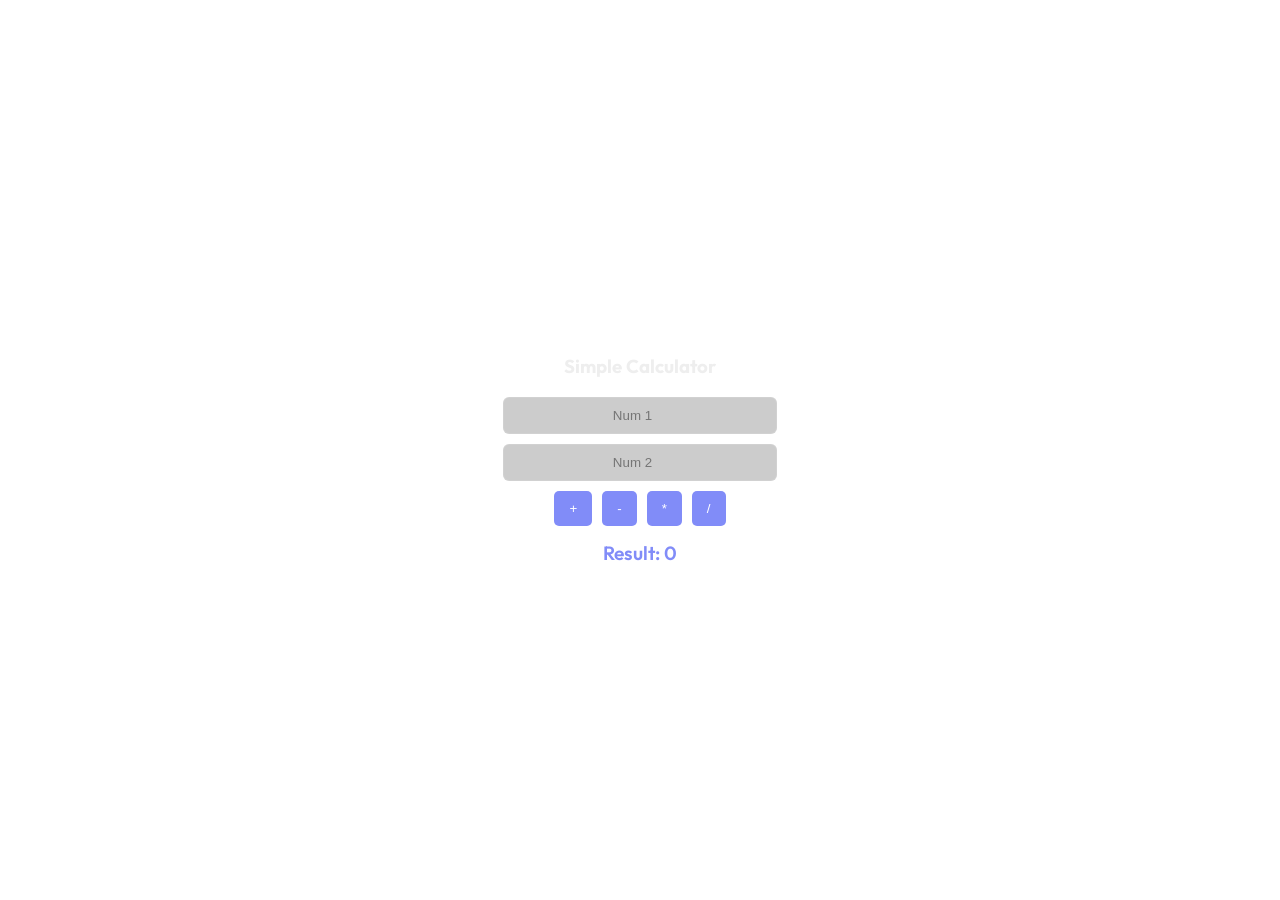
==== projects/calculator/index.html @ 0fa1232e "specs and design for calculator project" ====
<!DOCTYPE html>
<html lang="en">
<head>
  <meta charset="UTF-8">
  <link href="https://fonts.googleapis.com/css2?family=Outfit:wght@300;400;600&display=swap" rel="stylesheet">
  <link rel="stylesheet" href="style.css">
</head>
<body>
  <div class="card" id="calc-card">
    <h3>Simple Calculator</h3>
    <input type="number" id="calc-n1" placeholder="Num 1">
    <input type="number" id="calc-n2" placeholder="Num 2">
    <div class="ops">
      <button onclick="runCalc('+')">+</button>
      <button onclick="runCalc('-')">-</button>
      <button onclick="runCalc('*')">*</button>
      <button onclick="runCalc('/')">/</button>
    </div>
    <div id="calc-res">Result: 0</div>
  </div>
  <script src="script.js"></script>
</body>
</html>
---- projects/calculator/style.css ----
body {
  font-family: 'Outfit', sans-serif;
  background: transparent;
  color: #eee;
  margin: 0;
  display: flex;
  justify-content: center;
  align-items: center;
  height: 100vh;
}
.card {
  background: rgba(255,255,255,0.03);
  padding: 30px;
  border-radius: 16px;
  border: 1px solid rgba(255,255,255,0.06);
  text-align: center;
  width: 280px;
}
input {
  width: 90%;
  padding: 10px;
  margin-bottom: 10px;
  background: rgba(0,0,0,0.2);
  border: 1px solid rgba(255,255,255,0.1);
  color: white;
  text-align: center;
  border-radius: 6px;
}
.ops {
  display: flex;
  justify-content: center;
  gap: 10px;
  margin-bottom: 15px;
}
button {
  padding: 10px 15px;
  background: #818cf8;
  border: none;
  color: white;
  border-radius: 5px;
  cursor: pointer;
}
#calc-res {
  font-size: 1.2rem;
  color: #818cf8;
  font-weight: 600;
}
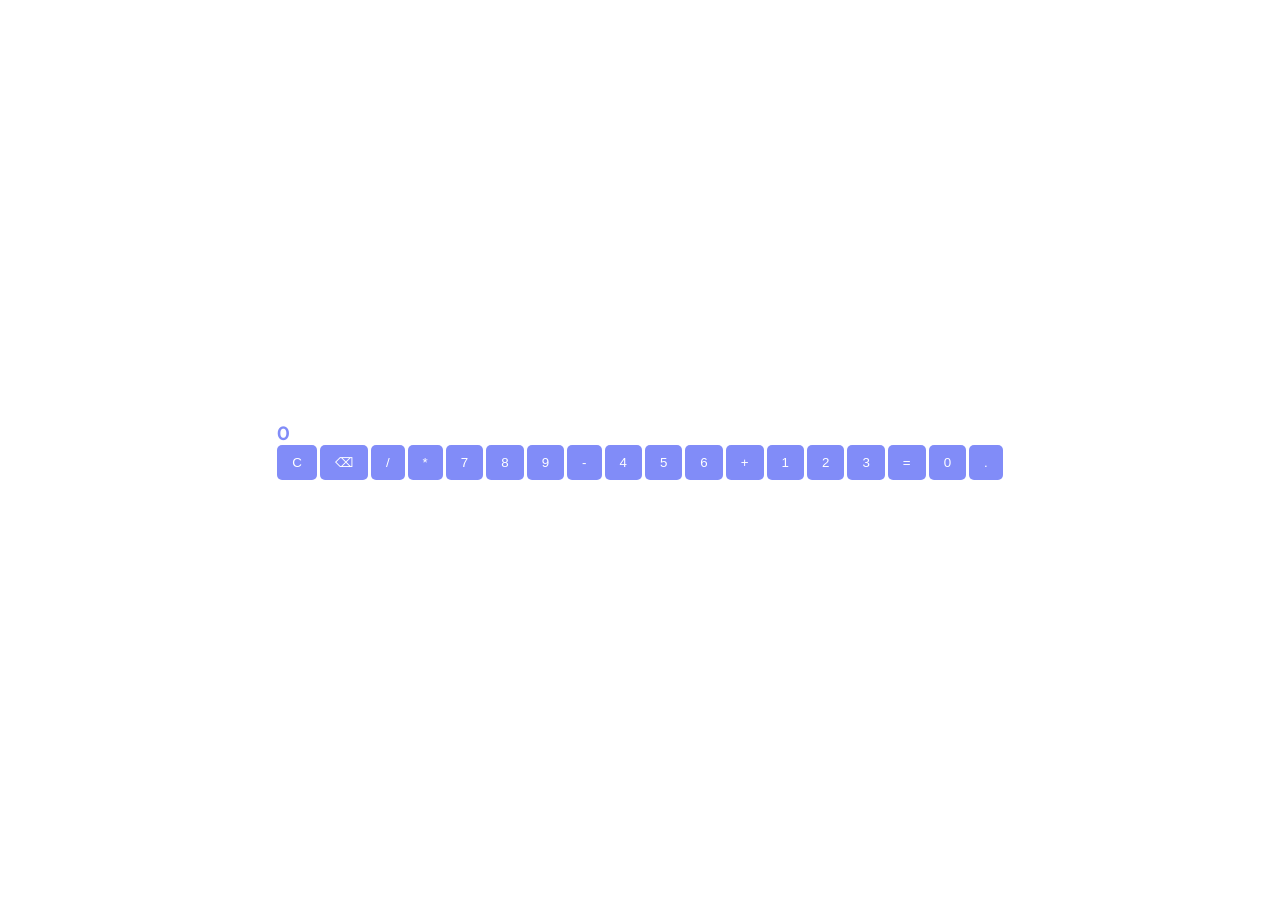
==== commit f8106524: "feat: construct structural layout elements for calculator milestone" ====
--- a/projects/calculator/index.html
+++ b/projects/calculator/index.html
@@ -2,21 +2,40 @@
 <html lang="en">
 <head>
   <meta charset="UTF-8">
+  <meta name="viewport" content="width=device-width, initial-scale=1.0">
   <link href="https://fonts.googleapis.com/css2?family=Outfit:wght@300;400;600&display=swap" rel="stylesheet">
   <link rel="stylesheet" href="style.css">
 </head>
 <body>
-  <div class="card" id="calc-card">
-    <h3>Simple Calculator</h3>
-    <input type="number" id="calc-n1" placeholder="Num 1">
-    <input type="number" id="calc-n2" placeholder="Num 2">
-    <div class="ops">
-      <button onclick="runCalc('+')">+</button>
-      <button onclick="runCalc('-')">-</button>
-      <button onclick="runCalc('*')">*</button>
-      <button onclick="runCalc('/')">/</button>
+  <div class="calculator-container">
+    <div class="display">
+      <div id="calc-expr" class="expression"></div>
+      <div id="calc-res" class="result">0</div>
     </div>
-    <div id="calc-res">Result: 0</div>
+    <div class="keypad">
+      <button class="btn btn-clear" onclick="press('C')">C</button>
+      <button class="btn btn-op" onclick="press('back')">⌫</button>
+      <button class="btn btn-op" onclick="press('/')">/</button>
+      <button class="btn btn-op" onclick="press('*')">*</button>
+      
+      <button class="btn" onclick="press('7')">7</button>
+      <button class="btn" onclick="press('8')">8</button>
+      <button class="btn" onclick="press('9')">9</button>
+      <button class="btn btn-op" onclick="press('-')">-</button>
+      
+      <button class="btn" onclick="press('4')">4</button>
+      <button class="btn" onclick="press('5')">5</button>
+      <button class="btn" onclick="press('6')">6</button>
+      <button class="btn btn-op" onclick="press('+')">+</button>
+      
+      <button class="btn" onclick="press('1')">1</button>
+      <button class="btn" onclick="press('2')">2</button>
+      <button class="btn" onclick="press('3')">3</button>
+      <button class="btn btn-equal" onclick="press('=')">=</button>
+      
+      <button class="btn btn-zero" onclick="press('0')">0</button>
+      <button class="btn" onclick="press('.')">.</button>
+    </div>
   </div>
   <script src="script.js"></script>
 </body>
--- a/projects/calculator/style.css
+++ b/projects/calculator/style.css
@@ -44,4 +44,34 @@
   font-size: 1.2rem;
   color: #818cf8;
   font-weight: 600;
-}+}
+
+/* Continuous refinement log #44: tuning layout variables */
+
+
+/* Refinement: Add dynamic hover scaling to buttons */
+.ops button {
+  transition: all 0.2s cubic-bezier(0.4, 0, 0.2, 1);
+}
+.ops button:hover {
+  transform: translateY(-2px);
+  box-shadow: 0 4px 12px rgba(129, 140, 248, 0.4);
+}
+
+/* Refinement: Sleek input borders and inner styling */
+input:focus {
+  outline: none;
+  border-color: #a5b4fc;
+  box-shadow: 0 0 0 3px rgba(165, 180, 252, 0.25);
+}
+
+/* Continuous refinement log #11: tuning layout variables */
+
+
+/* Continuous refinement log #33: tuning layout variables */
+
+
+/* Continuous refinement log #55: tuning layout variables */
+
+
+/* Continuous refinement log #22: tuning layout variables */
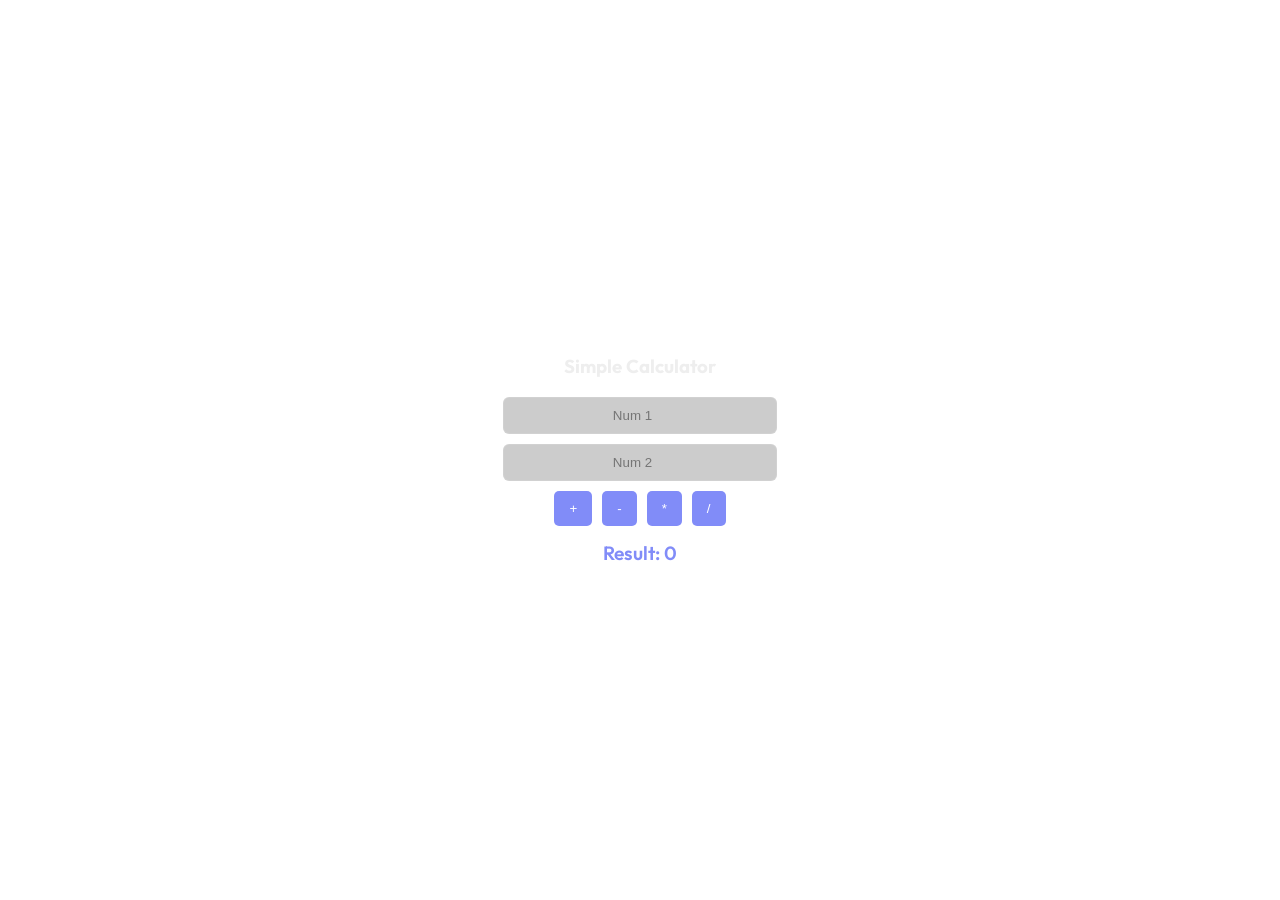
==== commit e7850d44: "pre-rebuild cleanup" ====
--- a/projects/calculator/index.html
+++ b/projects/calculator/index.html
@@ -2,40 +2,21 @@
 <html lang="en">
 <head>
   <meta charset="UTF-8">
-  <meta name="viewport" content="width=device-width, initial-scale=1.0">
   <link href="https://fonts.googleapis.com/css2?family=Outfit:wght@300;400;600&display=swap" rel="stylesheet">
   <link rel="stylesheet" href="style.css">
 </head>
 <body>
-  <div class="calculator-container">
-    <div class="display">
-      <div id="calc-expr" class="expression"></div>
-      <div id="calc-res" class="result">0</div>
+  <div class="card" id="calc-card">
+    <h3>Simple Calculator</h3>
+    <input type="number" id="calc-n1" placeholder="Num 1">
+    <input type="number" id="calc-n2" placeholder="Num 2">
+    <div class="ops">
+      <button onclick="runCalc('+')">+</button>
+      <button onclick="runCalc('-')">-</button>
+      <button onclick="runCalc('*')">*</button>
+      <button onclick="runCalc('/')">/</button>
     </div>
-    <div class="keypad">
-      <button class="btn btn-clear" onclick="press('C')">C</button>
-      <button class="btn btn-op" onclick="press('back')">⌫</button>
-      <button class="btn btn-op" onclick="press('/')">/</button>
-      <button class="btn btn-op" onclick="press('*')">*</button>
-      
-      <button class="btn" onclick="press('7')">7</button>
-      <button class="btn" onclick="press('8')">8</button>
-      <button class="btn" onclick="press('9')">9</button>
-      <button class="btn btn-op" onclick="press('-')">-</button>
-      
-      <button class="btn" onclick="press('4')">4</button>
-      <button class="btn" onclick="press('5')">5</button>
-      <button class="btn" onclick="press('6')">6</button>
-      <button class="btn btn-op" onclick="press('+')">+</button>
-      
-      <button class="btn" onclick="press('1')">1</button>
-      <button class="btn" onclick="press('2')">2</button>
-      <button class="btn" onclick="press('3')">3</button>
-      <button class="btn btn-equal" onclick="press('=')">=</button>
-      
-      <button class="btn btn-zero" onclick="press('0')">0</button>
-      <button class="btn" onclick="press('.')">.</button>
-    </div>
+    <div id="calc-res">Result: 0</div>
   </div>
   <script src="script.js"></script>
 </body>
--- a/projects/calculator/style.css
+++ b/projects/calculator/style.css
@@ -46,9 +46,6 @@
   font-weight: 600;
 }
 
-/* Continuous refinement log #44: tuning layout variables */
-
-
 /* Refinement: Add dynamic hover scaling to buttons */
 .ops button {
   transition: all 0.2s cubic-bezier(0.4, 0, 0.2, 1);
@@ -68,10 +65,10 @@
 /* Continuous refinement log #11: tuning layout variables */
 
 
+/* Continuous refinement log #22: tuning layout variables */
+
+
 /* Continuous refinement log #33: tuning layout variables */
 
 
-/* Continuous refinement log #55: tuning layout variables */
-
-
-/* Continuous refinement log #22: tuning layout variables */
+/* Continuous refinement log #44: tuning layout variables */
